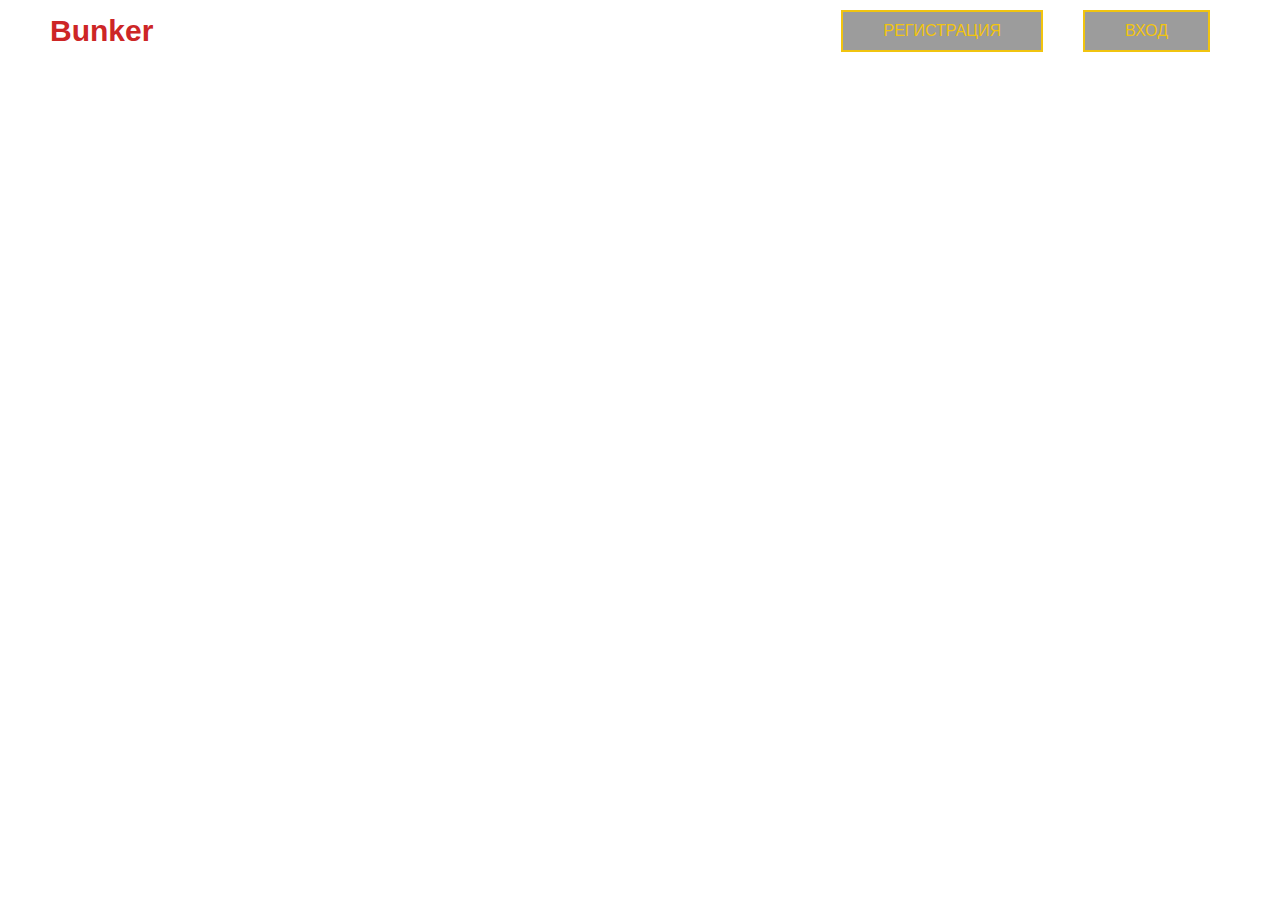
==== index.html @ 98764dca "set client ajax requests" ====
<!DOCTYPE html>
<html lang="ru">

<head>
  <meta charset="UTF-8">
  <meta name="viewport" content="width=device-width, initial-scale=1.0">
  <title>Bunker</title>
  <link rel="stylesheet" href="public/css/style.css">
</head>

<body>
  <header class="header">
    <div class="container">
      <div class="header_inner">
        <div class="header_logo">Bunker</div>
        <nav class="nav">
          <button class="reg" onclick="document.getElementById('id01').style.display='block'" style="width:auto;">
            <span class="button_text">Регистрация</span>
          </button>
          <button class="login" onclick="document.getElementById('id02').style.display='block'" style="width:auto;">
            <span class="button_text">Вход</span>
          </button>
        </nav>
      </div>
    </div>
  </header>



  <!-- Окно регистрации -->
  
  <div id="id01" class="modal">

    <div class="modal-content animate">
      <div class="imgcontainer">
        <img src="public/img/logo.png" alt="Avatar" class="avatar">
      </div>

      <span class="auth">Регистрация</span>

      <div class="container">

        <div class="username">
          <label id="lab" for="uname"><img id="user_img" src="public/img/user.png" alt=""></label>
          <input id="login" type="text" placeholder="Enter Username" name="uname" required>
        </div>

        <div class="password">
          <label id="pas" for="psw"><img id="password_img" src="public/img/password.png" alt=""></label>
          <input id="password" type="password" placeholder="Enter Password" name="psw" required>
        </div>

        <div class="user_login">
          <label>
            <input type="checkbox" checked="checked" name="remember"> Запомнить
          </label>
          <button class="log_button">Войти</button>
        </div>

        <div class="nav">
          
        </div>

        <button type="button" onclick="document.getElementById('id01').style.display='none'"
          class="cancelbtn">Cancel</button>
      </div>

    </div>
  </div>

  <!-- Окно авторизации -->
  
  <div id="id02" class="modal">

    <!--<form class="modal-content animate">-->
      <div class="imgcontainer">
        <img src="public/img/logo.png" alt="Avatar" class="avatar">
      </div>
      <span class="auth">Авторизация</span>
      <div class="container">
        <div class="username">
          <label id="lab" for="uname"><img id="user_img" src="public/img/user.png" alt=""></label>
          <input type="text" placeholder="Enter Username" name="uname" required>
        </div>
        <div class="password">
          <label id="pas" for="psw"><img id="password_img" src="public/img/password.png" alt=""></label>
          <input type="password" placeholder="Enter Password" name="psw" required>
        </div>
        <div class="user_login">
          <label>
            <input type="checkbox" checked="checked" name="remember"> Запомнить
          </label>
          <button class="log_button">Войти</button>
        </div>

        <div class="nav">
          <span class="signIn" onclick="document.getElementById('id02').style.display='none';
            document.getElementById('id01').style.display='block'">
            <a href="#">Регистрация</a>
          </span>
          <span class="forgotPass"><a href="#">Забыли пароль?</a></span>
        </div>

        <button type="button" onclick="document.getElementById('id01').style.display='none'"
          class="cancelbtn">Cancel</button>
      </div>
    <!--</form>-->
  </div>

  <footer class="footer">

  </footer>

  <script src="public/js/Server.js"></script>
  <script src="public/js/main.js"></script>
</body>

</html>
---- public/css/style.css ----
body {
    margin: 0;
    padding: 0;
    font-family: 'Montserrat', sans-serif;
    background: url("../img/bg.jpg");
}

a {
    text-decoration: none;
}

*,
*:before,
*:after {
    box-sizing: border-box;
}

.container {
    width: 100%;
    max-width: 1200px;
    margin: 0 auto;
}

/* header */

.header {
    width: 100%;
    top: 0;
    left: 0;
    position: absolute;
    background-color: rgba(58, 58, 58, 0.0);
}

.header_inner {
    display: flex;
    justify-content: space-between;
    align-items: center;
}

.header_logo {
    font-size: 30px;
    font-weight: 900;
    color: rgb(205, 38, 38);
    margin: 10px;
}

.reg, .login, .log_button {
    background-color: rgba(58, 58, 58, 0.5);
    display: relative;
    margin: 0 20px;
    padding: 10px 20px;
    border: 2px solid #f1c40f;
    color: #f1c40f;
    font-weight: 500;
    font-size: 16px;
    text-transform: uppercase;
}

.reg:hover, .login:hover, .log_button:hover {
    transition: .4s;
    border: 2px solid #ffffff;
    color: rgb(205, 38, 38);
}

.button_text {
    margin: 0  20px;
}

/* intro */

.modal {
    display: none; /* Hidden by default */
    position: fixed; /* Stay in place */
    z-index: 1; /* Sit on top */
    left: 0;
    top: 0;
    width: 100%; /* Full width */
    height: 100%; /* Full height */
    overflow: auto; /* Enable scroll if needed */
    background-color: rgb(0,0,0); /* Fallback color */
    background-color: rgba(0,0,0,0.4); /* Black w/ opacity */
    padding-top: 60px;
}

/* Modal Content/Box */
.modal-content {
    background-color: rgb(75, 75, 75);
    margin: 5% auto 15% auto; /* 5% from the top, 15% from the bottom and centered */
    padding: 20px;
    width: 40%; /* Could be more or less, depending on screen size */
    border-radius: 10px;
}

/* Add Zoom Animation */
.animate {
    -webkit-animation: animatezoom 0.6s;
    animation: animatezoom 0.6s
}

@-webkit-keyframes animatezoom {
    from {-webkit-transform: scale(0)} 
    to {-webkit-transform: scale(1)}
}
    
@keyframes animatezoom {
    from {transform: scale(0)} 
    to {transform: scale(1)}
}

/* Change styles for span and cancel button on extra small screens */
@media screen and (max-width: 300px) {
    span.psw {
       display: block;
       float: none;
    }
    .cancelbtn {
       width: 100%;
    }
}

/* Extra styles for the cancel button */
.cancelbtn {
    width: auto;
    padding: 10px 18px;
    margin: 10px 0;
    font-size: 20px;
    font-weight: 500;
    border: 2px solid #f1c40f;
    background-color: rgba(58, 58, 58);
    color: #f1c40f;
}

.cancelbtn:hover {
    border: 2px solid #ffffff;
    background-color: rgb(46, 46, 46);
    transition: 0.3s;
    color: rgb(205, 38, 38);
}

/* Center the image and position the close button */
.imgcontainer {
    text-align: center;
    margin: 10px 0 10px 0;
    position: relative;
}

img.avatar {
    width: 40%;
    border-radius: 50%;
}

form .container {
    margin: 0 auto;
    display: flex;
    flex-direction: column;
    width: 100%;
    max-width: 60%;
}

span.psw {
    float: right;
    padding-top: 16px;
}

.username, .password {
    margin: 0 auto;
    display: flex;
    justify-content: center;
    align-items: center;
    margin-bottom: 10px;
    width: 100%;
}

.username input, .password input {
    padding: 10px;
    border: 2px solid rgb(86, 86, 86);
    background-color: rgb(56, 56, 56);
    color: rgb(17, 180, 163);
    width: 100%;
}

.username input:focus, .password input:focus {
    padding: 10px;
    border: 2px solid rgb(17, 180, 163);
    background-color: rgb(56, 56, 56);
    color: rgb(17, 180, 163);
}

#password_img, #user_img {
    height: 35px;
}

#lab, #pas {
    background-color: rgb(86, 86, 86);
    border: 0;
}

.user_login {
    background-color: rgb(86, 86, 86);
    padding: 10px;
    margin-bottom: 10px;
    display: flex;
    justify-content: space-around;
    align-items: center;
    color: #f1c40f;
}

.nav {
    display: flex;
    justify-content: space-around;
    margin: 10px;
}

.nav a {
    color: rgb(162, 163, 163);
}

.nav a:hover {
    text-decoration: underline;
}

.auth {
    display: block;
    font-size: 30px;
    color: rgb(255, 255, 255);
    text-align: center;
    margin: 0 auto;
    margin-bottom: 10px;
    font-family: sans-serif;
}
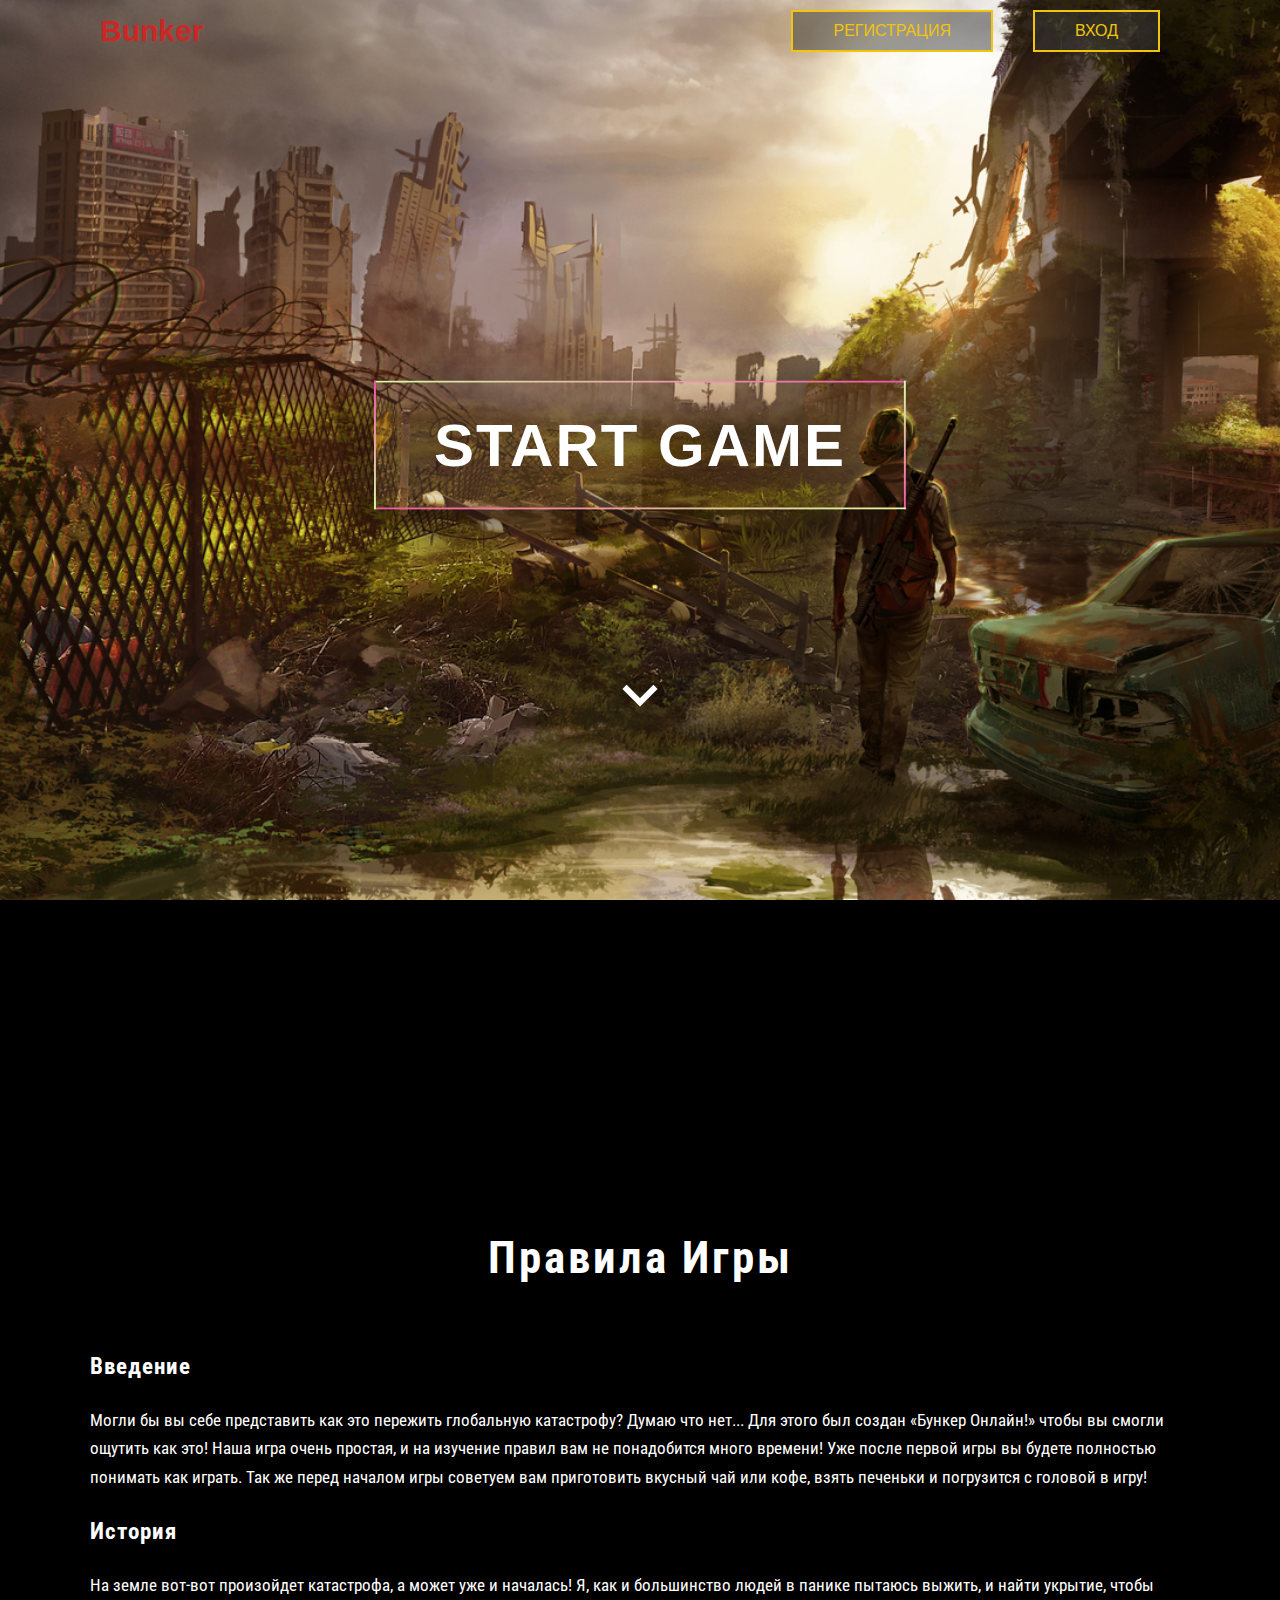
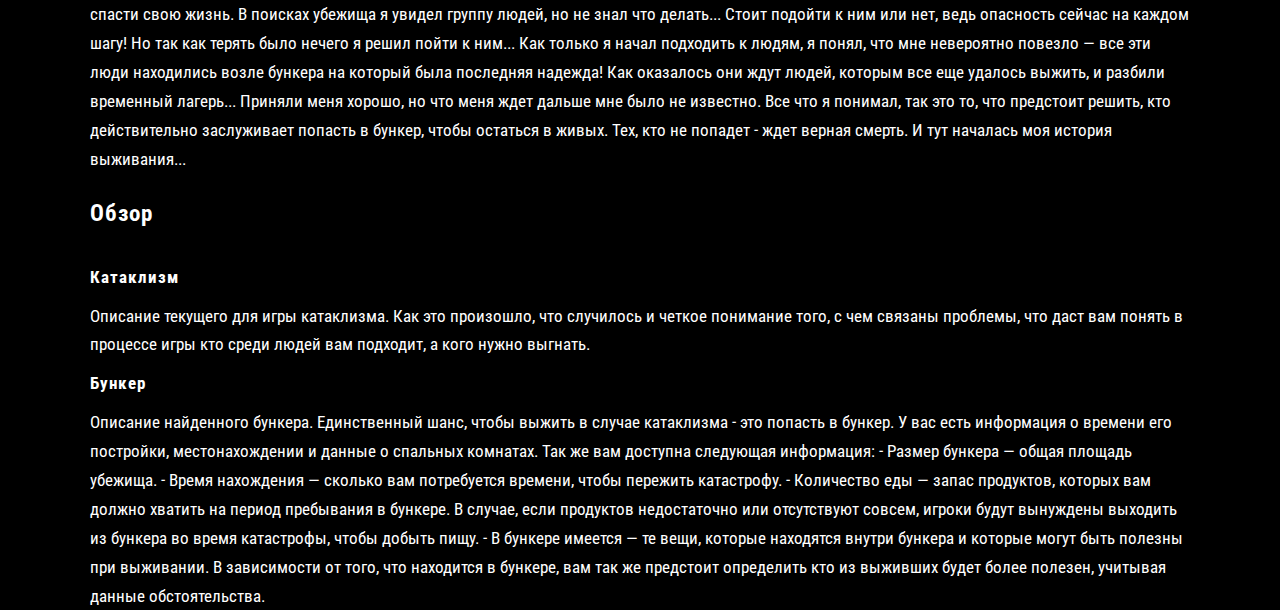
==== commit 0be9e3d0: "сообщения из чата сохраняются в БД" ====
--- a/index.html
+++ b/index.html
@@ -6,105 +6,237 @@
   <meta name="viewport" content="width=device-width, initial-scale=1.0">
   <title>Bunker</title>
   <link rel="stylesheet" href="public/css/style.css">
+  <link rel="stylesheet" href="public/css/room.css">
+  <link rel="stylesheet" href="public/css/profile.css">
+  <link href="https://fonts.googleapis.com/icon?family=Material+Icons" rel="stylesheet">
+  <link href="https://fonts.googleapis.com/css2?family=Roboto+Condensed:wght@300&display=swap" rel="stylesheet">
+  <link rel="stylesheet" href="https://cdnjs.cloudflare.com/ajax/libs/animate.css/4.1.1/animate.min.css" />
+  <link rel="preconnect" href="https://fonts.gstatic.com">
+  <link href="https://fonts.googleapis.com/css2?family=Nerko+One&display=swap" rel="stylesheet">
 </head>
 
 <body>
-  <header class="header">
+  <div class="main">
     <div class="container">
-      <div class="header_inner">
-        <div class="header_logo">Bunker</div>
-        <nav class="nav">
-          <button class="reg" onclick="document.getElementById('id01').style.display='block'" style="width:auto;">
-            <span class="button_text">Регистрация</span>
+      <div class="header">
+        <div class="header-logo">Bunker</div>
+        <nav class="nav" id="mainNav">
+          <button class="reg" id="reg-button">
+            <span class="button-text">Регистрация</span>
           </button>
-          <button class="login" onclick="document.getElementById('id02').style.display='block'" style="width:auto;">
-            <span class="button_text">Вход</span>
+          <button class="login" id="log-button">
+            <span class="button-text">Вход</span>
           </button>
         </nav>
-      </div>
-    </div>
-  </header>
-
-
+        <div class="mainProfileNav">
+          <div class="mainProfile">
+            <div class="mainName name">Torrentino</div>
+            <div class="mainAvatar"></div>
+          </div>
+        </div>
+      </div>
+    </div>
+    <div class="content">
+      <a href="#" id="startGame">
+        <span></span>
+        <span></span>
+        <span></span>
+        <span></span>
+        Start Game
+      </a>
+    </div>
+    <span class="material-icons">
+      keyboard_arrow_down
+    </span>
+  </div>
+  <div class="rules">
+    <!-- <img src="public/img/.svg" alt="" class="icon"> -->
+    <div class="title">Правила Игры</div>
+    <div class="rulesContent">
+      <!-- <div class="navMenu">
+        <div class="links">
+          <ul>
+            <li><a href="#">Ссылка</a></li>
+            <li><a href="#">Ссылка</a></li>
+            <li><a href="#">Ссылка</a></li>
+            <li><a href="#">Ссылка</a></li>
+            <li><a href="#">Ссылка</a></li>
+          </ul>
+        </div>
+      </div> -->
+      <div class="container">
+        <h2>Введение</h2>
+        Могли бы вы себе представить как это пережить глобальную катастрофу? Думаю что нет... Для этого был создан
+        «Бункер
+        Онлайн!» чтобы вы смогли ощутить как это! Наша игра очень простая, и на изучение правил вам не понадобится много
+        времени! Уже после первой игры вы будете полностью понимать как играть.
+        Так же перед началом игры советуем вам приготовить вкусный чай или кофе, взять печеньки и погрузится с головой в
+        игру!
+        <h2>История</h2>
+        На земле вот-вот произойдет катастрофа, а может уже и началась!
+        Я, как и большинство людей в панике пытаюсь выжить, и найти укрытие, чтобы спасти свою жизнь. В поисках убежища
+        я
+        увидел группу людей, но не знал что делать... Стоит подойти к ним или нет, ведь опасность сейчас на каждом шагу!
+        Но так как терять было нечего я решил пойти к ним...
+        Как только я начал подходить к людям, я понял, что мне невероятно повезло — все эти люди находились возле
+        бункера
+        на который была последняя надежда!
+        Как оказалось они ждут людей, которым все еще удалось выжить, и разбили временный лагерь...
+        Приняли меня хорошо, но что меня ждет дальше мне было не известно. Все что я понимал, так это то, что предстоит
+        решить, кто действительно заслуживает попасть в бункер, чтобы остаться в живых. Тех, кто не попадет - ждет
+        верная
+        смерть.
+        И тут началась моя история выживания...
+        <h2>Обзор</h2>
+        <h4>Катаклизм</h4>
+        Описание текущего для игры катаклизма. Как это произошло, что случилось и четкое понимание того, с чем связаны
+        проблемы, что даст вам понять в процессе игры кто среди людей вам подходит, а кого нужно выгнать.
+
+        <h4>Бункер</h4>
+        Описание найденного бункера. Единственный шанс, чтобы выжить в случае катаклизма - это попасть в бункер. У вас
+        есть информация о времени его постройки, местонахождении и данные о спальных комнатах.
+        Так же вам доступна следующая информация:
+        - Размер бункера — общая площадь убежища.
+        - Время нахождения — сколько вам потребуется времени, чтобы пережить катастрофу.
+        - Количество еды — запас продуктов, которых вам должно хватить на период пребывания в бункере. В случае, если
+        продуктов недостаточно или отсутствуют совсем, игроки будут вынуждены выходить из бункера во время катастрофы,
+        чтобы добыть пищу.
+        - В бункере имеется — те вещи, которые находятся внутри бункера и которые могут быть полезны при выживании.
+        В зависимости от того, что находится в бункере, вам так же предстоит определить кто из выживших будет более
+        полезен, учитывая данные обстоятельства.
+      </div>
+    </div>
+  </div>
 
   <!-- Окно регистрации -->
-  
-  <div id="id01" class="modal">
-
-    <div class="modal-content animate">
-      <div class="imgcontainer">
-        <img src="public/img/logo.png" alt="Avatar" class="avatar">
-      </div>
-
-      <span class="auth">Регистрация</span>
-
-      <div class="container">
-
-        <div class="username">
-          <label id="lab" for="uname"><img id="user_img" src="public/img/user.png" alt=""></label>
-          <input id="login" type="text" placeholder="Enter Username" name="uname" required>
-        </div>
-
-        <div class="password">
-          <label id="pas" for="psw"><img id="password_img" src="public/img/password.png" alt=""></label>
-          <input id="password" type="password" placeholder="Enter Password" name="psw" required>
-        </div>
-
-        <div class="user_login">
-          <label>
-            <input type="checkbox" checked="checked" name="remember"> Запомнить
-          </label>
-          <button class="log_button">Войти</button>
-        </div>
-
-        <div class="nav">
-          
-        </div>
-
-        <button type="button" onclick="document.getElementById('id01').style.display='none'"
-          class="cancelbtn">Cancel</button>
-      </div>
-
-    </div>
-  </div>
-
-  <!-- Окно авторизации -->
-  
-  <div id="id02" class="modal">
-
-    <!--<form class="modal-content animate">-->
-      <div class="imgcontainer">
-        <img src="public/img/logo.png" alt="Avatar" class="avatar">
-      </div>
-      <span class="auth">Авторизация</span>
+
+  <div id="modal-reg" class="modal">
+    <div class="modalContent animate">
+      <span class="modalTitle">Регистрация</span>
       <div class="container">
         <div class="username">
-          <label id="lab" for="uname"><img id="user_img" src="public/img/user.png" alt=""></label>
-          <input type="text" placeholder="Enter Username" name="uname" required>
-        </div>
+          <input id="name" type="text" placeholder="Enter Name" required>
+        </div>
+
+        <div class="username">
+          <input id="reg-login" type="text" placeholder="Enter Username" required>
+        </div>
+
         <div class="password">
-          <label id="pas" for="psw"><img id="password_img" src="public/img/password.png" alt=""></label>
-          <input type="password" placeholder="Enter Password" name="psw" required>
-        </div>
-        <div class="user_login">
-          <label>
-            <input type="checkbox" checked="checked" name="remember"> Запомнить
-          </label>
-          <button class="log_button">Войти</button>
-        </div>
-
-        <div class="nav">
-          <span class="signIn" onclick="document.getElementById('id02').style.display='none';
-            document.getElementById('id01').style.display='block'">
+          <input id="reg-password" type="password" placeholder="Enter Password" required>
+        </div>
+
+        <div class="user-reg">
+          <input class="reg-button" type="submit" value="Регистрация">
+        </div>
+      </div>
+    </div>
+  </div>
+
+  <!-- Окно авторизации -->
+  <div id="modal-log" class="modal">
+    <div class="modalContent animate">
+      <span class="modalTitle">Авторизация</span>
+      <div class="container">
+        <div class="username">
+          <input id="login" type="text" placeholder="Enter Username" name="uname" required>
+        </div>
+
+        <div class="password">
+          <input id="password" type="password" placeholder="Enter Password" name="psw" required>
+        </div>
+
+        <div class="user-log">
+          <input id="user-login-btn" type="submit" value="Вход">
+        </div>
+
+        <div class="nav" id="reg-prompt">
+          <span class="sign-in">
             <a href="#">Регистрация</a>
           </span>
           <span class="forgotPass"><a href="#">Забыли пароль?</a></span>
         </div>
-
-        <button type="button" onclick="document.getElementById('id01').style.display='none'"
-          class="cancelbtn">Cancel</button>
-      </div>
-    <!--</form>-->
+      </div>
+    </div>
+  </div>
+
+  <!-- GAME -->
+
+  <div class="gameMain">
+    <nav class="gameNav">
+      <div class="gameProfile">
+        <div class="gameAvatar" id="avatar"><img src="" alt=""></div>
+        <div class="gameName name">Torrentino</div>
+      </div>
+      <div class="chat">
+        <div class="chat-field"></div>
+        <div class="chat-elements">
+          <input id="chat-input" type="text" placeholder="Your message...">
+          <button id="send-message" class="send-message">
+            <span class="material-icons" id="send-btn">
+              send
+            </span>
+          </button>
+        </div>
+      </div>
+      <div class="menu">
+        <a id="menuButton">Выйти</a>
+      </div>
+    </nav>
+    <div class="game">
+      <div class="game_main">
+        <div class="inner">
+          game_main
+        </div>
+      </div>
+      <div class="game_items">
+        game_items
+      </div>
+    </div>
+  </div>
+
+  <!-- PROFILE -->
+
+  <div class="profileMain">
+    <div class="profileContainer">
+      <div class="moduleLeft">
+        <div class="profileAvatar">
+          <img src="" alt="">
+        </div>
+        <div class="profileAbout">
+          <div class="profileName name">Torrentino</div>
+          <div class="about">Lorem ipsum dolor, sit amet consectetur adipisicing elit. Ea earum magni error
+            quibusdam quod, quis numquam praesentium quaerat rerum optio. Lorem ipsum dolor sit amet
+            consectetur adipisicing elit. Quis eum eveniet voluptate beatae praesentium totam illo fugit quo
+            porro explicabo?</div>
+          <div class="profileNav">
+            <a href="#" class="backToMenu" id="backToMenu">Выйти в меню</a>
+            <a href="#" class="backToRoom" id="backToRoom">Назад</a>
+          </div>
+        </div>
+      </div>
+      <div class="moduleRight">
+        <div class="statistic">
+          <h1>Статистика игрока</h1>
+          <div class="gameStatistic">
+            <div class="statisticModule">
+              <div id="gameCounter">Количество сыгранных игр</div>
+              <div id="gameCounterValue">8</div>
+            </div>
+            <div class="statisticModule">
+              <div id="gameWin">Количество выигранных игр</div>
+              <div id="gameWin">22</div>
+            </div>
+
+            <div class="statisticModule">
+              <div>Любимая роль</div>
+              <div>Убийца-Свин</div>
+            </div>
+
+          </div>
+        </div>
+      </div>
+    </div>
   </div>
 
   <footer class="footer">
@@ -113,6 +245,8 @@
 
   <script src="public/js/Server.js"></script>
   <script src="public/js/main.js"></script>
+  <script src="public/js/room.js"></script>
+  <script src="public/js/profile.js"></script>
 </body>
 
 </html>--- a/public/css/style.css
+++ b/public/css/style.css
@@ -2,7 +2,8 @@
     margin: 0;
     padding: 0;
     font-family: 'Montserrat', sans-serif;
-    background: url("../img/bg.jpg");
+    background: #000;
+    text-align: center;
 }
 
 a {
@@ -16,35 +17,49 @@
 }
 
 .container {
-    width: 100%;
-    max-width: 1200px;
+    position: relative;
+    width: 100%;
+    max-width: 1100px;
     margin: 0 auto;
+    z-index: 2;
 }
 
 /* header */
 
+.main {
+    position: relative;
+    background: url("../img/bg1.jpg");
+    background-size: cover;
+    background-repeat: no-repeat;
+    background-position: center;
+    background-attachment: fixed;
+    overflow: hidden;
+    display: block;
+    height: 130vh;
+    width: 100%;
+    top: 0;
+    left: 0; 
+    clip-path: circle(210vh at 50% -80vh); 
+    font-family: 'Montserrat', sans-serif;
+}
+
 .header {
-    width: 100%;
-    top: 0;
-    left: 0;
-    position: absolute;
-    background-color: rgba(58, 58, 58, 0.0);
-}
-
-.header_inner {
     display: flex;
     justify-content: space-between;
     align-items: center;
 }
 
-.header_logo {
+.header-logo {
+    cursor: pointer;
     font-size: 30px;
     font-weight: 900;
     color: rgb(205, 38, 38);
     margin: 10px;
-}
-
-.reg, .login, .log_button {
+    
+}
+
+.reg, .login{
+    cursor: pointer;
     background-color: rgba(58, 58, 58, 0.5);
     display: relative;
     margin: 0 20px;
@@ -54,155 +69,263 @@
     font-weight: 500;
     font-size: 16px;
     text-transform: uppercase;
-}
-
-.reg:hover, .login:hover, .log_button:hover {
+    outline: none;
+}
+
+.reg:hover, .login:hover, .log-button:hover {
     transition: .4s;
     border: 2px solid #ffffff;
     color: rgb(205, 38, 38);
 }
 
-.button_text {
+.button-text {
     margin: 0  20px;
 }
 
+.mainProfileNav {
+    display: none;
+}
+
+.mainProfile {
+    font-weight: 700;
+    font-size: 25px;
+    letter-spacing: 1px;
+    padding: 10px;
+    display: flex;
+    align-items: center;
+}
+
+.mainAvatar {
+    cursor: pointer;
+    height: 60px;
+    width: 60px;
+    background-color: rgb(0, 255, 255);
+    opacity: 1;
+    border-radius: 50%;
+    margin-left: 10px;
+}
+
+.gameAvatar, .profileAvatar, .mainAvatar {
+    cursor: pointer;
+    height: 60px;
+    width: 60px;
+    background-image: url('/public/img/avatar.jpg');
+    background-position: center;
+    background-size: cover;
+    background-repeat: no-repeat;
+    opacity: 1;
+    border-radius: 50%;
+}
+
+.mainAvatar:hover {
+    opacity: 0.7;
+}
+
+.mainName {
+    text-transform: capitalize;
+    text-shadow: rgb(0, 0, 0) 1px 1px 0, rgb(0, 0, 0) -1px -1px 0, 
+                 rgb(0, 0, 0) -1px 1px 0, rgb(0, 0, 0) 1px -1px 0;
+}
+
 /* intro */
 
+/*Start Game Button */
+
+.content {
+    font-size: 60px;
+    font-weight: 900;
+    height: 600px;
+}
+
+.content a {
+    position: absolute;
+    top: 38%;
+    left: 50%;
+    transform: translate(-50%, -50%);
+    color: #fff;
+    padding: 30px 60px;
+    letter-spacing: 2px;
+    text-align: center;
+    text-transform: uppercase;
+    text-decoration: none;
+    box-shadow: 0 20px 50px rgba(0, 0, 0, .5);
+    overflow: hidden;
+}
+
+.content a:before {
+    content: '';
+    position: absolute;
+    top: 2px;
+    left: 2px;
+    bottom: 2px;
+    width: 50%;
+    background: rgba(255, 255, 255, .05);
+}
+
+.content a span:nth-child(1) {
+    position: absolute;
+    top: 0;
+    left: 0;
+    width: 100%;
+    height: 2px;
+    background: linear-gradient(to right,#dafea4, #f254a8);
+    animation: a1 2s linear infinite;
+}
+
+@keyframes a1 {
+    0%{
+        transform: translateX(-100%);
+    }
+    100%{
+        transform: translateX(100%);
+    }
+}
+
+.content a span:nth-child(2) {
+    position: absolute;
+    top: 0;
+    right: 0;
+    width: 2px;
+    height: 100%;
+    background: linear-gradient(to bottom, #dafea4, #f254a8);
+    animation: a2 2s linear infinite;
+    animation-delay: 1s;
+}
+
+@keyframes a2 {
+    0%{
+        transform: translateY(-100%);
+    }
+    100%{
+        transform: translateY(100%);
+    }
+}
+
+.content a span:nth-child(3) {
+    position: absolute;
+    bottom: 0;
+    left: 0;
+    width: 100%;
+    height: 2px;
+    background: linear-gradient(to left, #dafea4, #f254a8);
+    animation: a3 2s linear infinite;
+}
+
+@keyframes a3 {
+    0%{
+        transform: translateX(100%);
+    }
+    100%{
+        transform: translateX(-100%);
+    }
+}
+
+.content a span:nth-child(4) {
+    position: absolute;
+    top: 0;
+    left: 0;
+    width: 2px;
+    height: 100%;
+    background: linear-gradient(to top, #dafea4, #f254a8);
+    animation: a4 2s linear infinite;
+    animation-delay: 1s;
+}
+
+@keyframes a4 {
+    0%{
+        transform: translateY(100%);
+    }
+    100%{
+        transform: translateY(-100%);
+    }
+}
+
+.main span.material-icons {
+    color: #fff;
+    font-size: 70px;
+    display: block;
+    text-align: center;
+    cursor: default;
+    animation: bounce 1.5s linear infinite;
+}
+
+/* modal windows */
+
 .modal {
-    display: none; /* Hidden by default */
-    position: fixed; /* Stay in place */
-    z-index: 1; /* Sit on top */
+    display: none; 
+    position: fixed; 
+    z-index: 1; 
     left: 0;
     top: 0;
-    width: 100%; /* Full width */
-    height: 100%; /* Full height */
-    overflow: auto; /* Enable scroll if needed */
-    background-color: rgb(0,0,0); /* Fallback color */
-    background-color: rgba(0,0,0,0.4); /* Black w/ opacity */
+    width: 100%; 
+    height: 100%; 
+    overflow: auto; 
+    background-color: rgba(0,0,0,0.4); 
     padding-top: 60px;
 }
 
-/* Modal Content/Box */
-.modal-content {
-    background-color: rgb(75, 75, 75);
-    margin: 5% auto 15% auto; /* 5% from the top, 15% from the bottom and centered */
-    padding: 20px;
-    width: 40%; /* Could be more or less, depending on screen size */
+.modalContent {
+    padding: 40px;
+    width: 400px; 
     border-radius: 10px;
-}
-
-/* Add Zoom Animation */
-.animate {
-    -webkit-animation: animatezoom 0.6s;
-    animation: animatezoom 0.6s
-}
-
-@-webkit-keyframes animatezoom {
-    from {-webkit-transform: scale(0)} 
-    to {-webkit-transform: scale(1)}
-}
-    
-@keyframes animatezoom {
-    from {transform: scale(0)} 
-    to {transform: scale(1)}
-}
-
-/* Change styles for span and cancel button on extra small screens */
-@media screen and (max-width: 300px) {
-    span.psw {
-       display: block;
-       float: none;
-    }
-    .cancelbtn {
-       width: 100%;
-    }
-}
-
-/* Extra styles for the cancel button */
-.cancelbtn {
-    width: auto;
-    padding: 10px 18px;
-    margin: 10px 0;
-    font-size: 20px;
-    font-weight: 500;
-    border: 2px solid #f1c40f;
-    background-color: rgba(58, 58, 58);
-    color: #f1c40f;
-}
-
-.cancelbtn:hover {
-    border: 2px solid #ffffff;
-    background-color: rgb(46, 46, 46);
-    transition: 0.3s;
-    color: rgb(205, 38, 38);
-}
-
-/* Center the image and position the close button */
-.imgcontainer {
-    text-align: center;
-    margin: 10px 0 10px 0;
-    position: relative;
-}
-
-img.avatar {
-    width: 40%;
-    border-radius: 50%;
-}
-
-form .container {
-    margin: 0 auto;
-    display: flex;
-    flex-direction: column;
-    width: 100%;
-    max-width: 60%;
-}
-
-span.psw {
-    float: right;
-    padding-top: 16px;
+    background-color: #313131;
+    position: absolute;
+    left: 50%;
+    top: 50%;
+    transform: translate(-50%,-50%);
 }
 
 .username, .password {
-    margin: 0 auto;
     display: flex;
     justify-content: center;
     align-items: center;
-    margin-bottom: 10px;
     width: 100%;
 }
 
 .username input, .password input {
-    padding: 10px;
-    border: 2px solid rgb(86, 86, 86);
+    margin: 10px auto;
+    padding: 14px;
+    border: 2px solid #f1c40f;
+    border-radius: 20px;
+    background: none;
+    color: #B6DEE0;
+    width: 220px;
+    transition: 0.25s;
+    text-align: center;
+}
+
+.user-reg input, .user-log input{
+    font-size: 16px;
+    padding: 14px 40px;
+    margin: 20px auto;
+    border: 0;
+    outline: 0;
+    border-radius: 20px;
+    border: 2px solid #1B8EA1;
+    display: block;
+    background: none;
+    text-align: center;
+    color: #B6DEE0;
+    transition: 0.25s;
+    cursor: pointer;
+    text-transform: none;
+    outline: none;
+}
+
+.user-reg input:hover, .user-log input:hover {
+    background: #1B8EA1;
+    color: black;
+}
+
+.username input:focus, .password input:focus {
+    width: 260px;
+    border: 2px solid #1B8EA1;
     background-color: rgb(56, 56, 56);
-    color: rgb(17, 180, 163);
-    width: 100%;
-}
-
-.username input:focus, .password input:focus {
-    padding: 10px;
-    border: 2px solid rgb(17, 180, 163);
-    background-color: rgb(56, 56, 56);
-    color: rgb(17, 180, 163);
-}
-
-#password_img, #user_img {
+    outline: none;
+}
+
+#password-img, #user-img {
     height: 35px;
-}
-
-#lab, #pas {
-    background-color: rgb(86, 86, 86);
-    border: 0;
-}
-
-.user_login {
-    background-color: rgb(86, 86, 86);
-    padding: 10px;
-    margin-bottom: 10px;
-    display: flex;
-    justify-content: space-around;
-    align-items: center;
-    color: #f1c40f;
 }
 
 .nav {
@@ -219,13 +342,126 @@
     text-decoration: underline;
 }
 
-.auth {
+.modalTitle {
     display: block;
     font-size: 30px;
-    color: rgb(255, 255, 255);
-    text-align: center;
-    margin: 0 auto;
-    margin-bottom: 10px;
-    font-family: sans-serif;
-}
-
+    color: #B6DEE0;
+    text-align: center;
+    margin-bottom: 20px;
+}
+
+/* Rules */
+.rules {
+    margin-top: 20px;
+    font-family: "Roboto Condensed",sans-serif;
+    background: #000;
+    color: #fff;
+    font-size: 17px;
+    line-height: 1.7;
+    -webkit-font-smoothing: antialiased;
+    display: block;
+}
+
+.rules .container {
+    text-align: left;
+}
+
+.rulesContent {
+    display: flex;
+    justify-content: space-around;
+    position: relative;
+}
+
+.navMenu {
+    max-width: 200px;
+    /* max-height: 200px; */
+    margin: 10px;
+    text-align: center;
+    position: relative;
+}
+
+.links ul {
+    text-decoration: none;
+    list-style: none;
+    margin: 0;
+    padding: 0;
+    display: flex;
+    flex-direction: column;
+    text-align: left;
+    
+}
+
+.links ul li {
+    padding: 10px 30px;
+    height: 100%;
+}
+
+.links ul li a{
+    color: #f1c40f;
+}
+
+.links {
+    width: 100%;
+    height: 100%;
+    /* position: fixed;
+    left: 0;
+    right: auto;
+    z-index: 999;
+    top: 0; */
+}
+
+.title {
+    padding: 30px 0;
+    font-weight: 700;
+    font-size: 45px;
+    letter-spacing: 3px;
+    text-align: center;
+}
+
+.rules h2, .rules h4 {
+    margin: 0;
+    text-align: left;
+    padding: 20px 0;
+    letter-spacing: 1px;
+}
+
+.rules h2 {
+    font-size: 23px;
+}
+
+.rules h4 {
+    padding: 10px 0;
+}
+
+/* bg-animation-icons */
+.icon {
+    position: absolute;
+    width: 300px;
+    height: 550px;
+    top: 1550px;
+    right: 3%;
+    animation: levitation 3s infinite;
+}
+
+@keyframes levitation {
+    0%{
+        transform: translateY(-5%);
+    }
+    50%{
+        transform: translateY(5%);
+    }
+    100% {
+        transform: translateY(-5%);
+    }
+}
+
+/* @media (max-width:1550px) {
+    .torchLeft {
+        display: none;
+    }
+
+    .torchRight {
+        display: none;
+    }
+} */
+
--- a/public/css/room.css
+++ b/public/css/room.css
@@ -0,0 +1,225 @@
+span {
+    padding: 0;
+    margin: 0;
+}
+
+*,
+*:before,
+*:after {
+    box-sizing: border-box;
+}
+
+.gameMain {
+    width: 100%;
+    height: 100vh;
+    margin: 0 auto;
+    background-image: url('../img/room.png');
+    font-size: 32px;
+    display: none;
+}
+
+.gameNav {
+    display: block;
+    float: left;
+    width: 20%;
+    height: 100vh;
+    
+    background:linear-gradient(0deg, rgba(234,229,201,0.3) 0%, rgba(108,198,203,0.3) 100%);
+    margin-right: 10px;
+}
+
+.gameProfile {
+    font-weight: 600;
+    font-size: 35px;
+    width: 100%;
+    height: 8%;
+    padding: 10px;
+    display: grid;
+    grid-template-columns: 1fr 4fr;
+    z-index: 1;
+}
+
+.gameAvatar:hover {
+    background-color: rgb(0, 255, 255);
+    opacity: 0.7;
+}
+
+.gameName {
+    margin-top: 8px;
+    letter-spacing: 1px;
+}
+/* chat */
+
+.chat {
+    width: 100%;
+    height: 84%;
+    position: relative;
+    overflow: hidden;
+}
+
+.chat-elements {
+    position: absolute;
+    width: 100%;
+    bottom: 0;
+    display: flex;
+    justify-content: space-between;
+}
+
+#chat-input {
+    background-color: rgb(22, 22, 22);
+    color: #00c6ff;
+    outline: none;
+    border: none;
+    padding: 12px 10px;
+    width: 100%;
+}
+
+#send-message {
+    cursor: pointer;
+    outline: none;
+    color: #00c6ff;
+    background-color: rgb(22, 22, 22);
+    border: 0;
+}
+
+.cate {
+    animation: anim1 .5s linear;
+}
+
+@keyframes anim1{
+    0% {
+        opacity: 100%;
+    }
+
+    40% {
+        transform: translateX(500%);
+        opacity: 0;
+    }
+
+    60% {
+        transform: translateX(-500%);
+        opacity: 0;
+    }
+
+    100% {
+        opacity: 100%;
+    }
+}
+
+.slide_top {
+    background: rgba(0, 255, 255, 0.356);
+    width: 100%;
+    color: rgb(0, 255, 255);
+    font-size: 16px;
+    font-weight: 500;
+    text-align: left;
+    padding: 5px 10px;
+    margin: 5px 0;
+    bottom: 1;
+    color: #fff;
+    animation: disappear .6s linear;
+}
+
+@keyframes disappear{
+    0% {
+        opacity: 100%;
+    }
+
+    100% {
+        transform: translateY(-300%);
+        opacity: 0;
+    }
+}
+
+.no-touch {
+    animation: anim2 .4s linear;
+}
+
+@keyframes anim2{
+    100% {
+        transform: rotate(360deg);
+    }
+}
+
+.message {
+    background: rgba(0, 255, 255, 0.356);
+    width: 100%;
+    color: rgb(0, 255, 255);
+    font-size: 20px;
+    font-weight: 500;
+    text-align: left;
+    padding: 5px 10px;
+    margin: 5px 0;
+    color: #fff;
+    animation: appearance .5s linear;
+    z-index: 2222;
+}
+
+.fall {
+    transform: translateY(-4rem);
+    opacity: 0;
+}
+
+@keyframes appearance{
+    0% {
+        transform: translateY(50%);
+        opacity: 0;
+    }
+
+    100% {
+        opacity: 1;
+    }
+}
+
+.chat-field {
+    position: absolute;
+    bottom: 35px;
+    width: 100%;    
+}
+
+.menu {
+    display: flex;
+    justify-content: center;
+    align-items: center;
+    height: 8%;
+    background-color: rgba(22, 22, 22, 0.541)
+}
+
+.menu a {
+    cursor: pointer;
+    color: #00c6ff;
+    padding: 10px 20px;
+    width: 200px;
+    text-decoration: none;
+    text-align: center;
+    display: block;
+    background-image: linear-gradient(to left,transparent,transparent 50%,#00c6ff 50%,#00c6ff);
+    background-position: 100% 0;
+    background-size: 200% 100%;
+    transition: all .2s ease-in;
+    font: 400 18px tahoma;
+    border: 1px solid #00C6FF;
+}
+
+.menu a:hover {
+    background-position: 0 0;
+    color:#fff;
+}
+
+.game {
+    height: 100vh;
+    width: 80%;
+    margin-left: 20%;
+}
+
+.game_main {
+    width: 100%;
+    height: 92%;
+    background-color: rgba(31, 34, 204, 0.35);
+}
+
+.game_items {
+    height: 8%;
+    background-color: rgba(31, 177, 109, 0.541);
+}
+
--- a/public/css/profile.css
+++ b/public/css/profile.css
@@ -0,0 +1,140 @@
+body {
+    font-family: "Roboto Condensed",sans-serif;
+    color: #fff;
+}
+
+* {
+    padding: 0;
+    margin: 0;
+    box-sizing: border-box;
+}
+
+.profileMain {
+    background-image: url('../img/gamebg.jpg');
+    background-position: center;
+    background-repeat: no-repeat;
+    background-size: cover;
+    display: none;
+    color: #fff;
+}
+
+.profileContainer {
+    max-width: 1500px;
+    height: 100vh;
+    margin: 0 auto;
+    display: flex;
+    justify-content: space-between;
+    padding: 50px;
+}
+
+
+
+/* Module Left */
+.moduleLeft {
+    background-color: rgba(12, 12, 14, 0.719);
+    padding: 30px;
+    margin-right: 10px;
+    width: 500px;
+    text-align: center;
+}
+
+.profileAvatar {
+    margin: 50px;
+    background-color: aqua;
+    height: 250px;
+    width: 250px;
+    border-radius: 50%;
+    margin: 0 auto;
+}
+
+.profileName {
+    text-transform: capitalize;
+    font-size: 50px;
+    font-weight: 600;
+}
+
+.profileAbout {
+    margin-top: 10px;
+    width: 600px;
+    font-size: 20px;
+    width: 100%;
+    height: 240px;
+}
+
+.profileNav {
+    position: relative;
+    bottom: 0;
+    margin-top: 150px;
+}
+
+.backToMenu {
+    cursor: pointer;
+    color:#00c6ff;
+    padding: 10px 20px;
+    width:200px;
+    text-decoration:none;
+    text-align:center;
+    margin: 0 auto 20px auto;
+    display: block;
+    background-image: linear-gradient(to left,transparent,transparent 50%,#00c6ff 50%,#00c6ff);
+    background-position: 100% 0;
+    background-size: 200% 100%;
+    transition: all .2s ease-in;
+    font: 400 18px tahoma;
+    border: 1px solid #00C6FF;
+}
+
+.backToMenu:hover {
+    background-position: 0 0;
+    color:#fff;
+}
+
+.backToRoom {
+    cursor: pointer;
+    color:#00c6ff;
+    padding: 10px 20px;
+    width:200px;
+    text-decoration:none;
+    text-align:center;
+    margin:0 auto;
+    display: block;
+    background-image: linear-gradient(to left,transparent,transparent 50%,#00c6ff 50%,#00c6ff);
+    background-position: 100% 0;
+    background-size: 200% 100%;
+    transition: all .2s ease-in;
+    font: 400 18px tahoma;
+    border: 1px solid #00C6FF;
+}
+
+.backToRoom:hover {
+    background-position: 0 0;
+    color:#fff;
+}
+
+/* Module Right */
+.moduleRight {
+    background-color: rgba(12, 12, 14, 0.719);
+    padding: 30px;
+    text-align: center;
+    width: 800px;
+}
+
+.statistic h1{
+    margin-bottom: 20px;
+}
+
+.gameStatistic {
+    width: 100%;
+    font-size: 25px;
+}
+
+.statisticModule {
+    padding: 20px;  
+    width: 100%;
+    display: flex;
+    justify-content: space-between;
+    border-bottom: 2px solid rgba(177, 13, 13, 0.5);
+}
+
+
+
